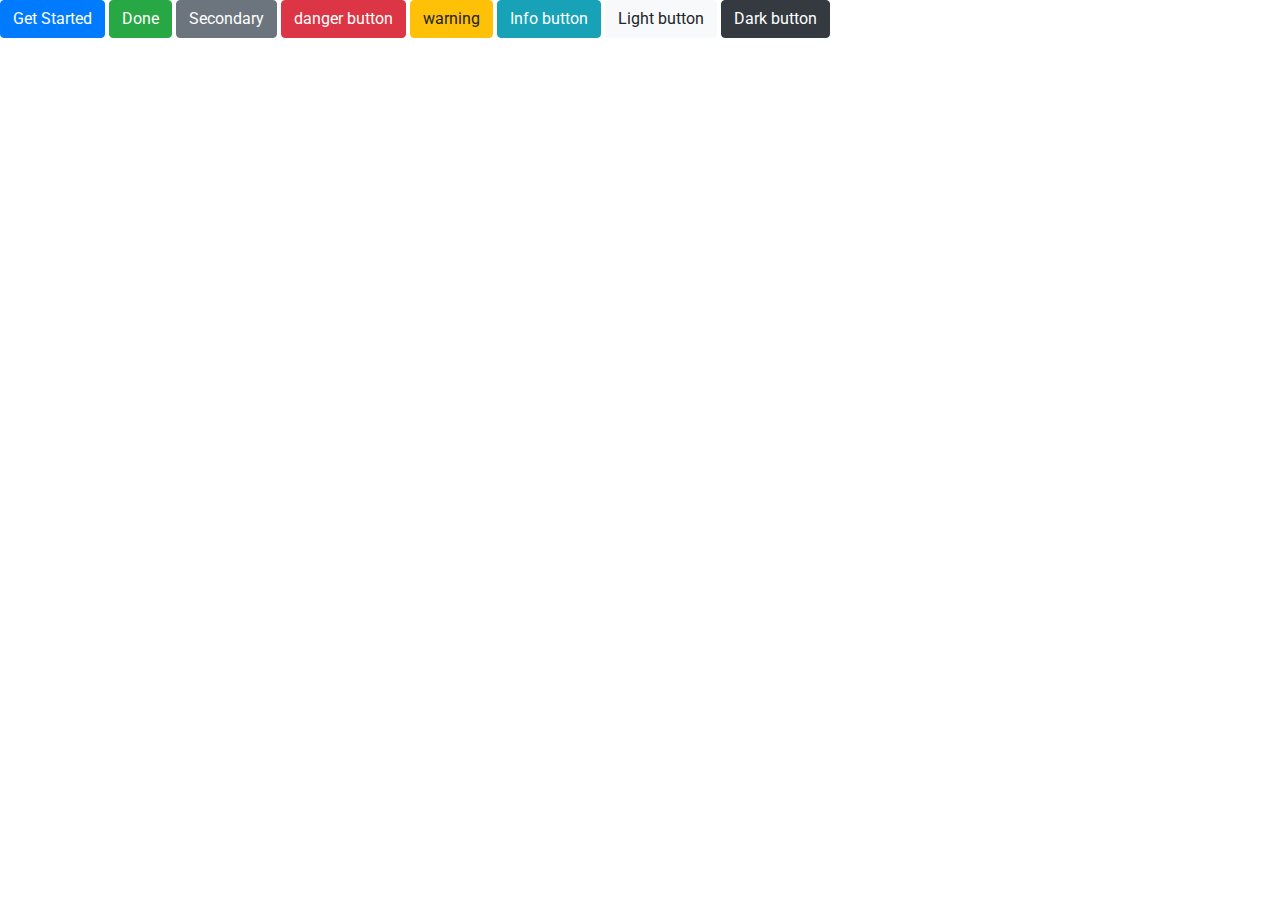
==== index.html @ 24b1c187 "Add files via upload" ====
<!DOCTYPE html>
<html>
    <head>

        <link rel="stylesheet" href="https://stackpath.bootstrapcdn.com/bootstrap/4.5.2/css/bootstrap.min.css" integrity="sha384-JcKb8q3iqJ61gNV9KGb8thSsNjpSL0n8PARn9HuZOnIxN0hoP+VmmDGMN5t9UJ0Z" crossorigin="anonymous">
        <script src="https://code.jquery.com/jquery-3.5.1.slim.min.js" integrity="sha384-DfXdz2htPH0lsSSs5nCTpuj/zy4C+OGpamoFVy38MVBnE+IbbVYUew+OrCXaRkfj" crossorigin="anonymous"></script>
        <script src="https://cdn.jsdelivr.net/npm/popper.js@1.16.1/dist/umd/popper.min.js" integrity="sha384-9/reFTGAW83EW2RDu2S0VKaIzap3H66lZH81PoYlFhbGU+6BZp6G7niu735Sk7lN" crossorigin="anonymous"></script>
        <script src="https://stackpath.bootstrapcdn.com/bootstrap/4.5.2/js/bootstrap.min.js" integrity="sha384-B4gt1jrGC7Jh4AgTPSdUtOBvfO8shuf57BaghqFfPlYxofvL8/KUEfYiJOMMV+rV" crossorigin="anonymous"></script>
        
        <title>first_app</title>
        <link rel="stylesheet" href="style.css">
    </head>
    
   
    <body>
        <button class="btn btn-primary">Get Started</button>
        <button class="btn btn-success">Done</button>
         <button class="btn btn-secondary">Secondary</button>
         <button class="btn btn-danger">danger button</button> 
         
         <button class="btn btn-warning">warning</button>
         <button class="btn btn-info">Info button</button>
         
         <button class="btn btn-light">Light button</button>
         <button class="btn btn-dark">Dark button</button>


    </body>
</html>
---- style.css ----
@import url("https://fonts.googleapis.com/css2?family=Bree+Serif&family=Caveat:wght@400;700&family=Lobster&family=Monoton&family=Open+Sans:ital,wght@0,400;0,700;1,400;1,700&family=Playfair+Display+SC:ital,wght@0,400;0,700;1,700&family=Playfair+Display:ital,wght@0,400;0,700;1,700&family=Roboto:ital,wght@0,400;0,700;1,400;1,700&family=Source+Sans+Pro:ital,wght@0,400;0,700;1,700&family=Work+Sans:ital,wght@0,400;0,700;1,700&display=swap");
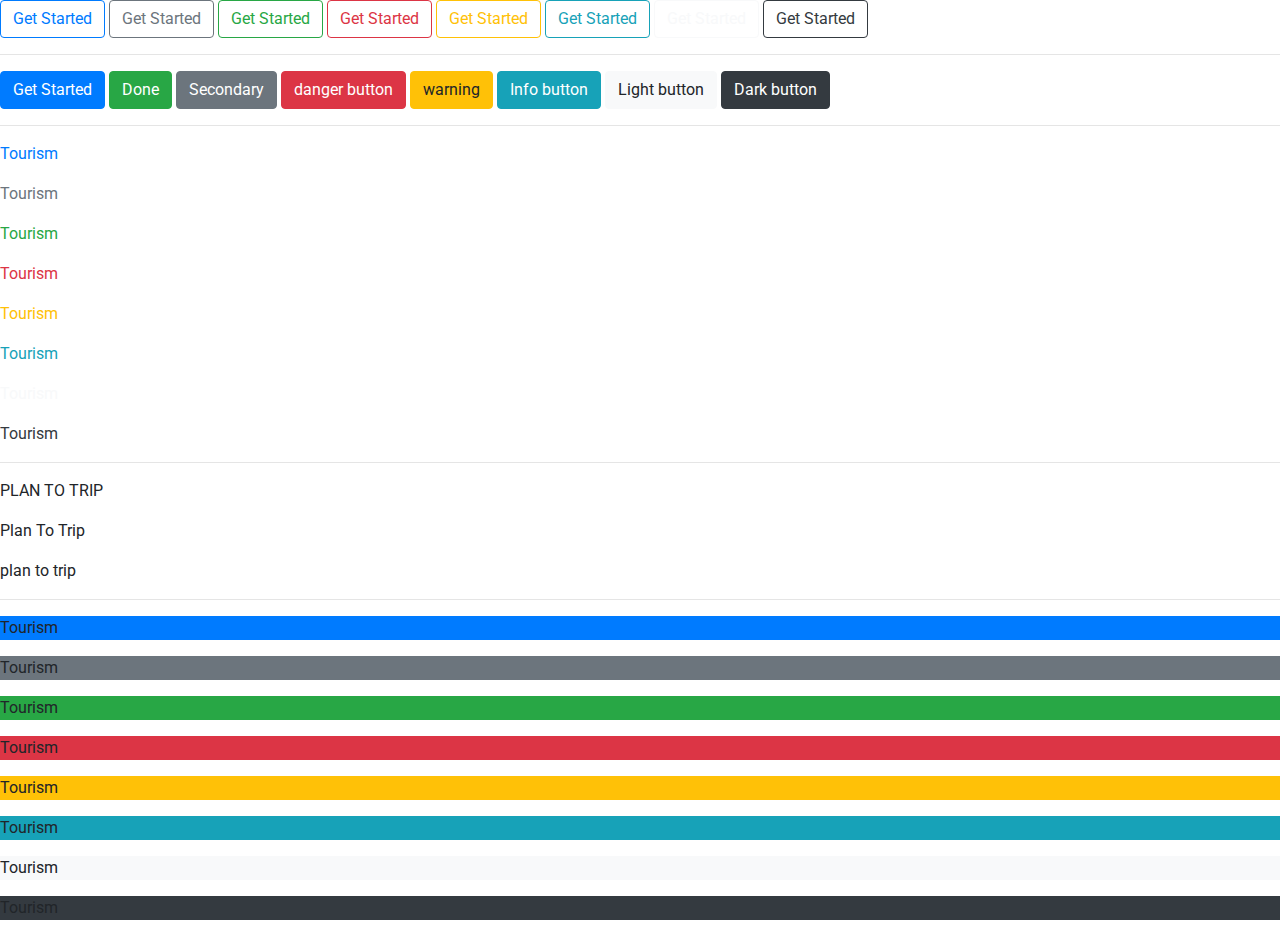
==== commit 2ab361b6: "Update index.html" ====
--- a/index.html
+++ b/index.html
@@ -13,6 +13,20 @@
     
    
     <body>
+        <!--Button Outlet-->
+
+        <button class="btn btn-outline-primary">Get Started</button>
+        <button class="btn btn-outline-secondary">Get Started</button>
+        <button class="btn btn-outline-success">Get Started</button>
+        <button class="btn btn-outline-danger">Get Started</button>
+        <button class="btn btn-outline-warning">Get Started</button>
+        <button class="btn btn-outline-info">Get Started</button>
+        <button class="btn btn-outline-light">Get Started</button>
+        <button class="btn btn-outline-dark">Get Started</button>
+        <hr/>
+
+        <!-- Button Types-->
+
         <button class="btn btn-primary">Get Started</button>
         <button class="btn btn-success">Done</button>
          <button class="btn btn-secondary">Secondary</button>
@@ -23,7 +37,39 @@
          
          <button class="btn btn-light">Light button</button>
          <button class="btn btn-dark">Dark button</button>
+         
+         <hr/>
+
+         <!--Text colors-->
+        <p class="text-primary">Tourism</p>
+        <p class="text-secondary">Tourism</p>
+        <p class="text-success">Tourism</p>
+        <p class="text-danger">Tourism</p>
+        <p class="text-warning">Tourism</p>
+        <p class="text-info">Tourism</p>
+        <p class="text-light">Tourism</p>
+        <p class="text-dark">Tourism</p>
+
+        <hr/>
+        <!--Text Transformation-->
+
+        <p class="text-uppercase">plan to trip</p>
+        <p class="text-capitalize">plan to trip</p>
+        <p class="text-lowercase">plan to trip</p>
+
+        <hr/>
+
+        <!--Background colours-->
+
+        <div class="bg-primary"><p>Tourism</p></div>
+        <div class="bg-secondary"><p>Tourism</p></div>
+        <div class="bg-success"><p>Tourism</p></div>
+        <div class="bg-danger"><p>Tourism</p></div>
+        <div class="bg-warning"><p>Tourism</p></div>
+        <div class="bg-info"><p>Tourism</p></div>
+        <div class="bg-light"><p>Tourism</p></div>
+        <div class="bg-dark"><p>Tourism</p></div>
 
 
     </body>
-</html>+</html>
